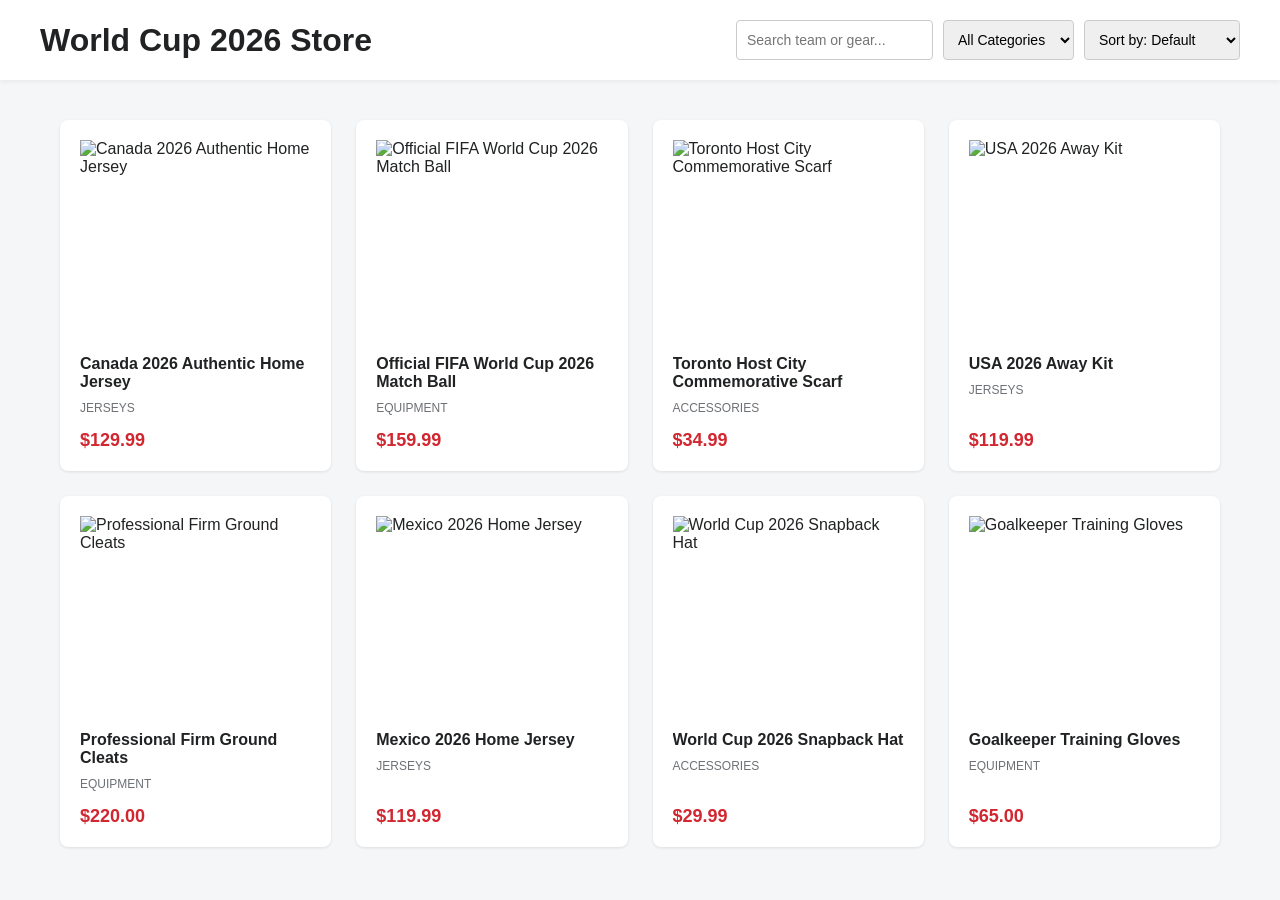
==== index.html @ 1347bb4b "Add files via upload Initial commit: World Cup storefront" ====
<!DOCTYPE html>
<html lang="en">
<head>
    <meta charset="UTF-8">
    <meta name="viewport" content="width=device-width, initial-scale=1.0">
    <title>FIFA 2026 Official Merch Store</title>
    <link rel="stylesheet" href="style.css">
</head>
<body>
    <header>
        <div class="header-container">
            <h1>World Cup 2026 Store</h1>
            <div class="controls">
                <input type="text" id="search-bar" placeholder="Search team or gear...">
                
                <select id="category-filter">
                    <option value="all">All Categories</option>
                    <option value="jerseys">Jerseys & Kits</option>
                    <option value="equipment">Equipment</option>
                    <option value="accessories">Accessories</option>
                </select>

                <select id="sort-filter">
                    <option value="default">Sort by: Default</option>
                    <option value="low-high">Price: Low to High</option>
                    <option value="high-low">Price: High to Low</option>
                </select>
            </div>
        </div>
    </header>

    <main>
        <div id="loading-spinner">Loading inventory...</div>
        <div id="product-grid" class="grid-container hidden"></div>
    </main>

    <script src="script.js"></script>
</body>
</html>
---- style.css ----
:root {
    --primary-color: #D22730; /* World Cup Red */
    --background-color: #f4f6f8;
    --card-bg: #ffffff;
    --text-dark: #202223;
    --text-light: #6d7175;
}

* {
    margin: 0;
    padding: 0;
    box-sizing: border-box;
    font-family: -apple-system, BlinkMacSystemFont, "Segoe UI", Roboto, Helvetica, Arial, sans-serif;
}

body {
    background-color: var(--background-color);
    color: var(--text-dark);
}

header {
    background-color: var(--card-bg);
    box-shadow: 0 2px 4px rgba(0,0,0,0.05);
    position: sticky;
    top: 0;
    z-index: 100;
    padding: 20px;
}

.header-container {
    max-width: 1200px;
    margin: 0 auto;
    display: flex;
    flex-wrap: wrap;
    justify-content: space-between;
    align-items: center;
    gap: 15px;
}

.controls {
    display: flex;
    gap: 10px;
    flex-wrap: wrap;
}

input, select {
    padding: 10px;
    border: 1px solid #c9cccf;
    border-radius: 4px;
    font-size: 14px;
    outline: none;
}

input:focus, select:focus {
    border-color: var(--primary-color);
}

main {
    max-width: 1200px;
    margin: 40px auto;
    padding: 0 20px;
}

#loading-spinner {
    text-align: center;
    font-size: 18px;
    color: var(--text-light);
}

.hidden {
    display: none !important;
}

/* Responsive Grid Setup */
.grid-container {
    display: grid;
    grid-template-columns: repeat(auto-fill, minmax(250px, 1fr));
    gap: 25px;
}

/* Product Card Styling */
.product-card {
    background: var(--card-bg);
    border-radius: 8px;
    padding: 20px;
    box-shadow: 0 1px 3px rgba(0,0,0,0.1);
    transition: transform 0.2s, box-shadow 0.2s;
    display: flex;
    flex-direction: column;
}

.product-card:hover {
    transform: translateY(-5px);
    box-shadow: 0 8px 15px rgba(0,0,0,0.1);
}

.product-image {
    width: 100%;
    height: 200px;
    object-fit: contain;
    margin-bottom: 15px;
}

.product-title {
    font-size: 16px;
    font-weight: 600;
    margin-bottom: 10px;
    display: -webkit-box;
    -webkit-line-clamp: 2;
    -webkit-box-orient: vertical;
    overflow: hidden;
}

.product-category {
    font-size: 12px;
    color: var(--text-light);
    text-transform: uppercase;
    margin-bottom: 15px;
}

.product-price {
    font-size: 18px;
    font-weight: bold;
    color: var(--primary-color);
    margin-top: auto;
}
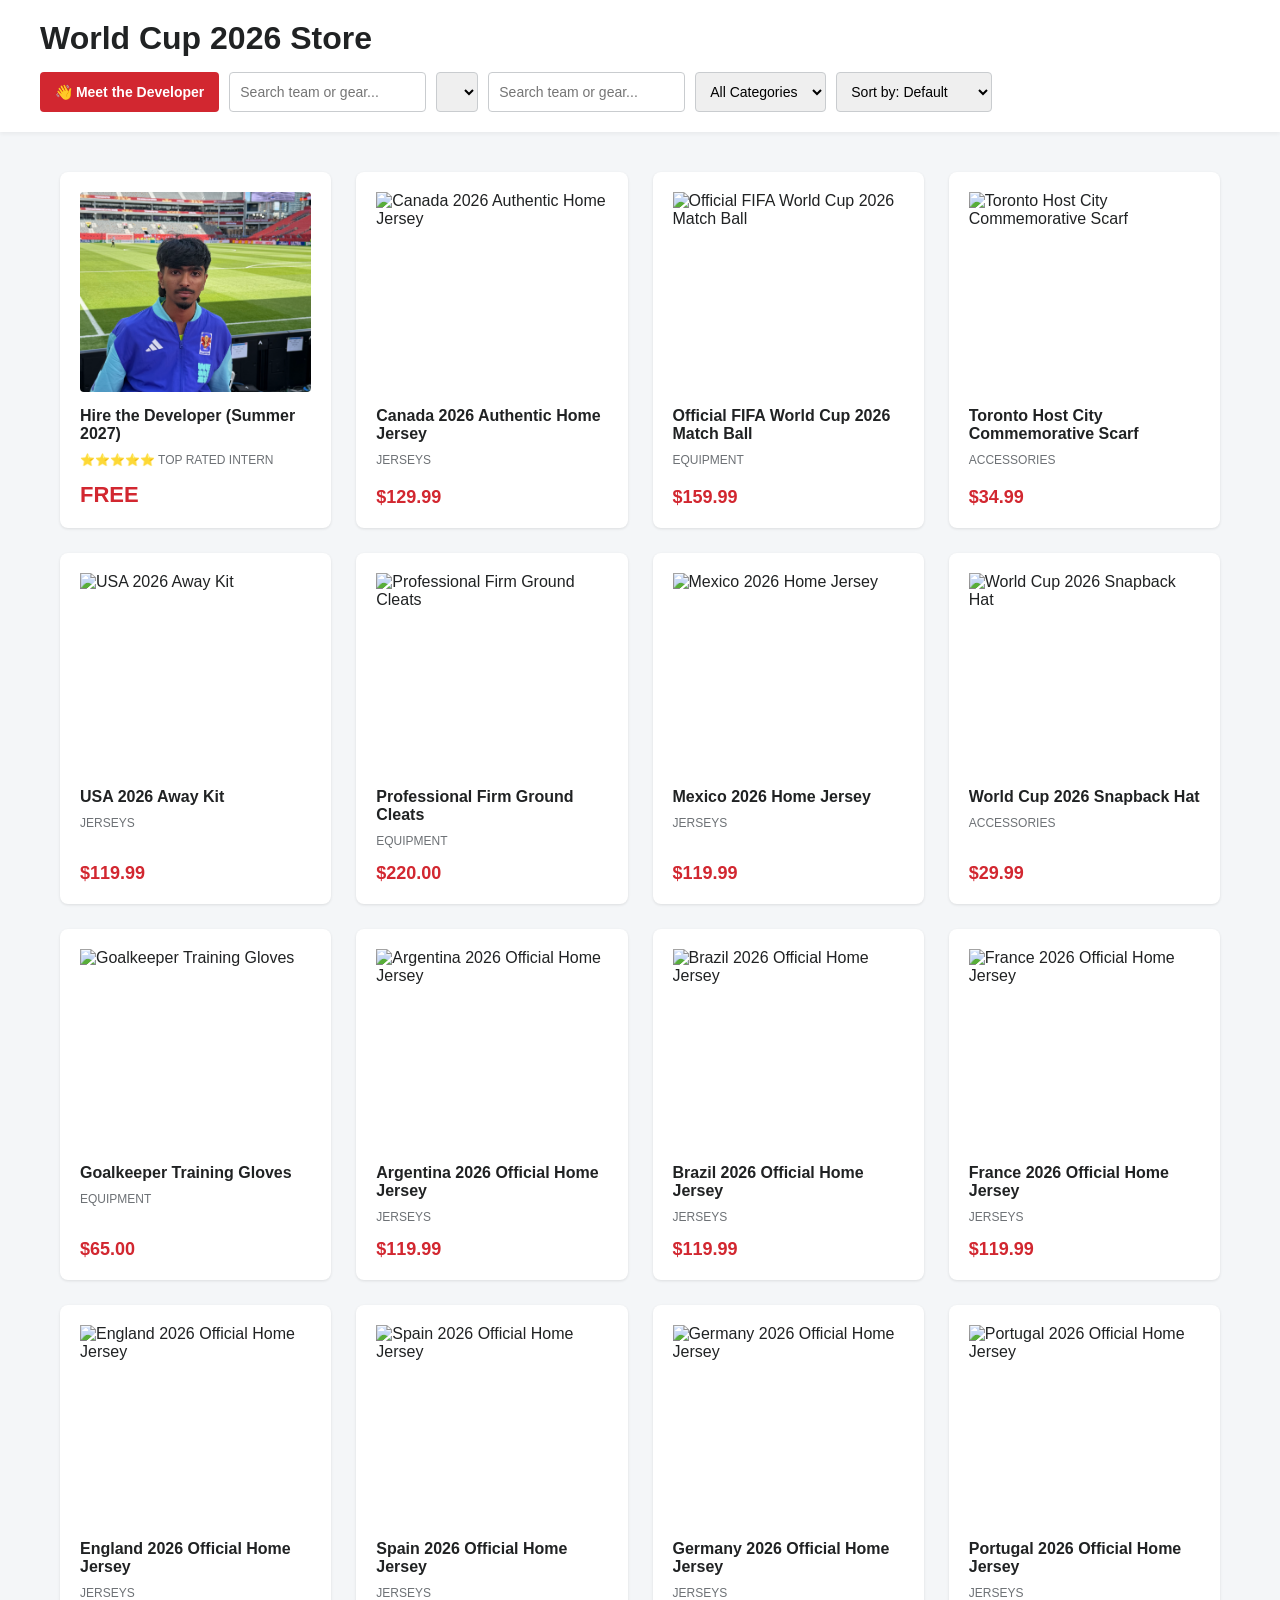
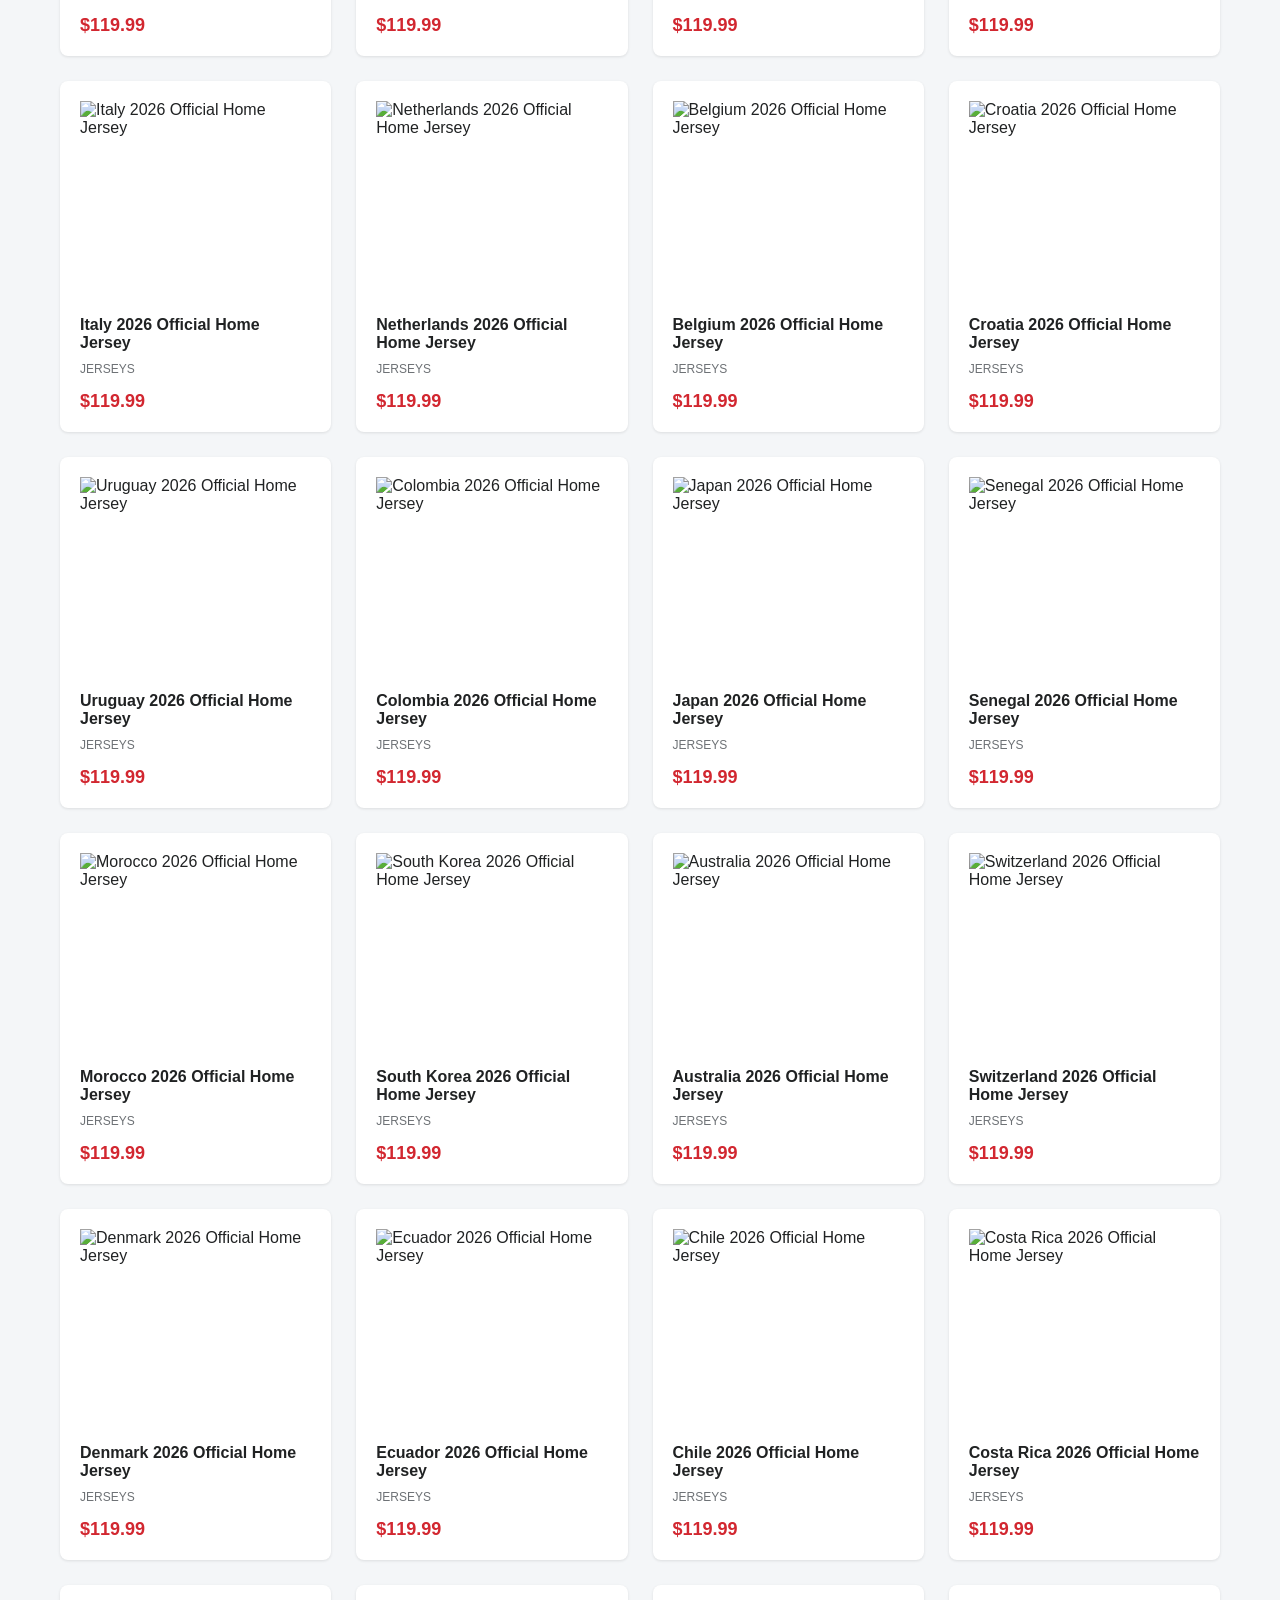
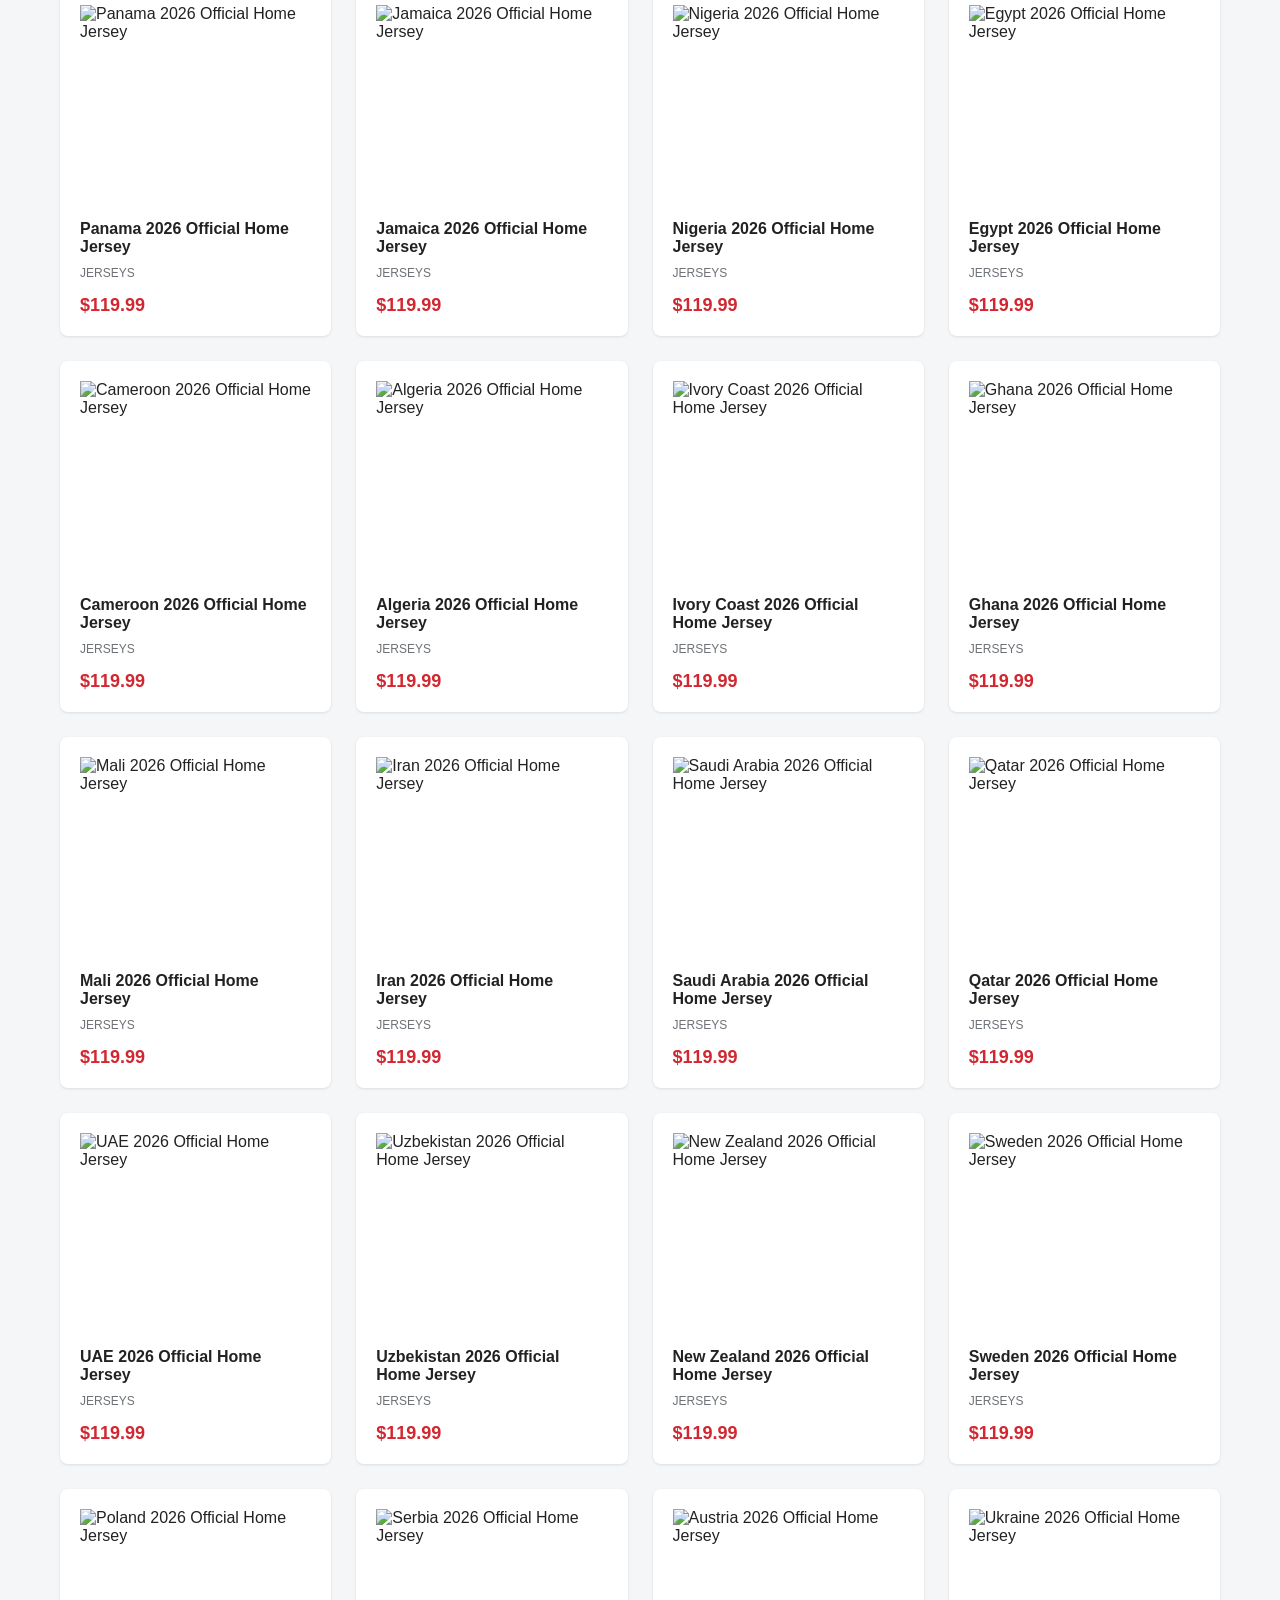
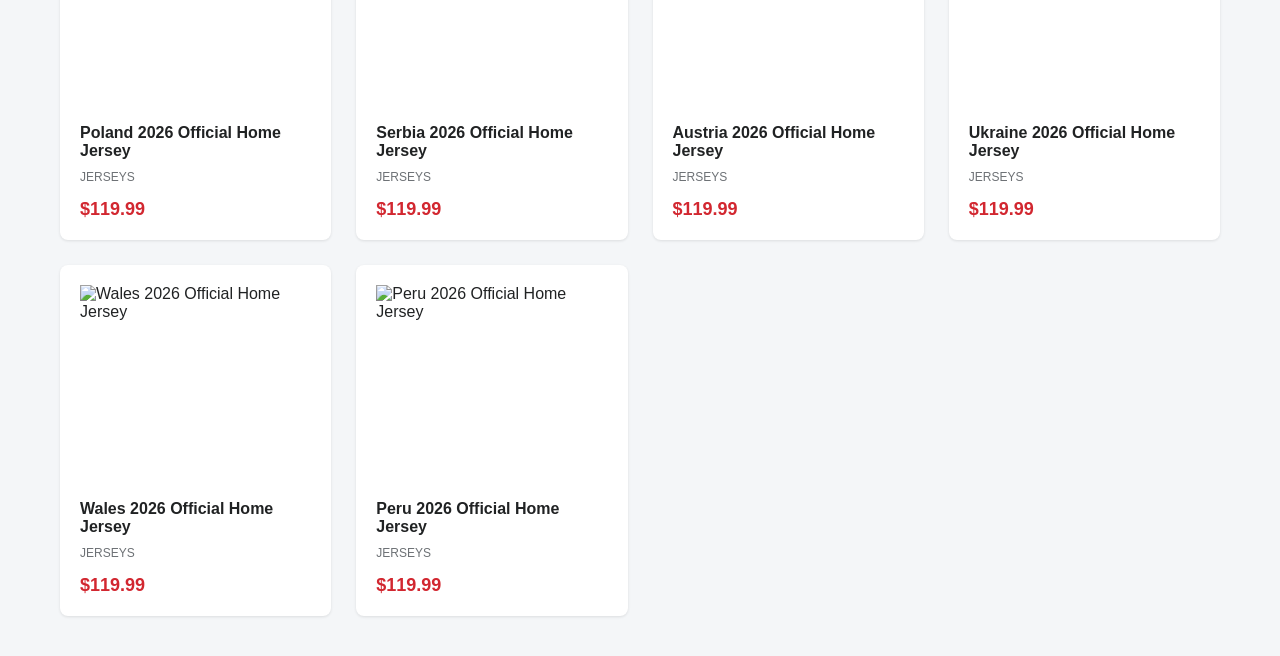
==== commit 3c051655: "index.html" ====
--- a/index.html
+++ b/index.html
@@ -11,6 +11,12 @@
         <div class="header-container">
             <h1>World Cup 2026 Store</h1>
             <div class="controls">
+                <div class="controls">
+                <a href="about.html" style="background-color: var(--primary-color); color: white; padding: 10px 15px; border-radius: 4px; text-decoration: none; font-weight: bold; font-size: 14px; display: flex; align-items: center;">👋 Meet the Developer</a>
+                
+                <input type="text" id="search-bar" placeholder="Search team or gear...">
+                
+                <select id="category-filter">
                 <input type="text" id="search-bar" placeholder="Search team or gear...">
                 
                 <select id="category-filter">
@@ -36,4 +42,4 @@
 
     <script src="script.js"></script>
 </body>
-</html>+</html>
